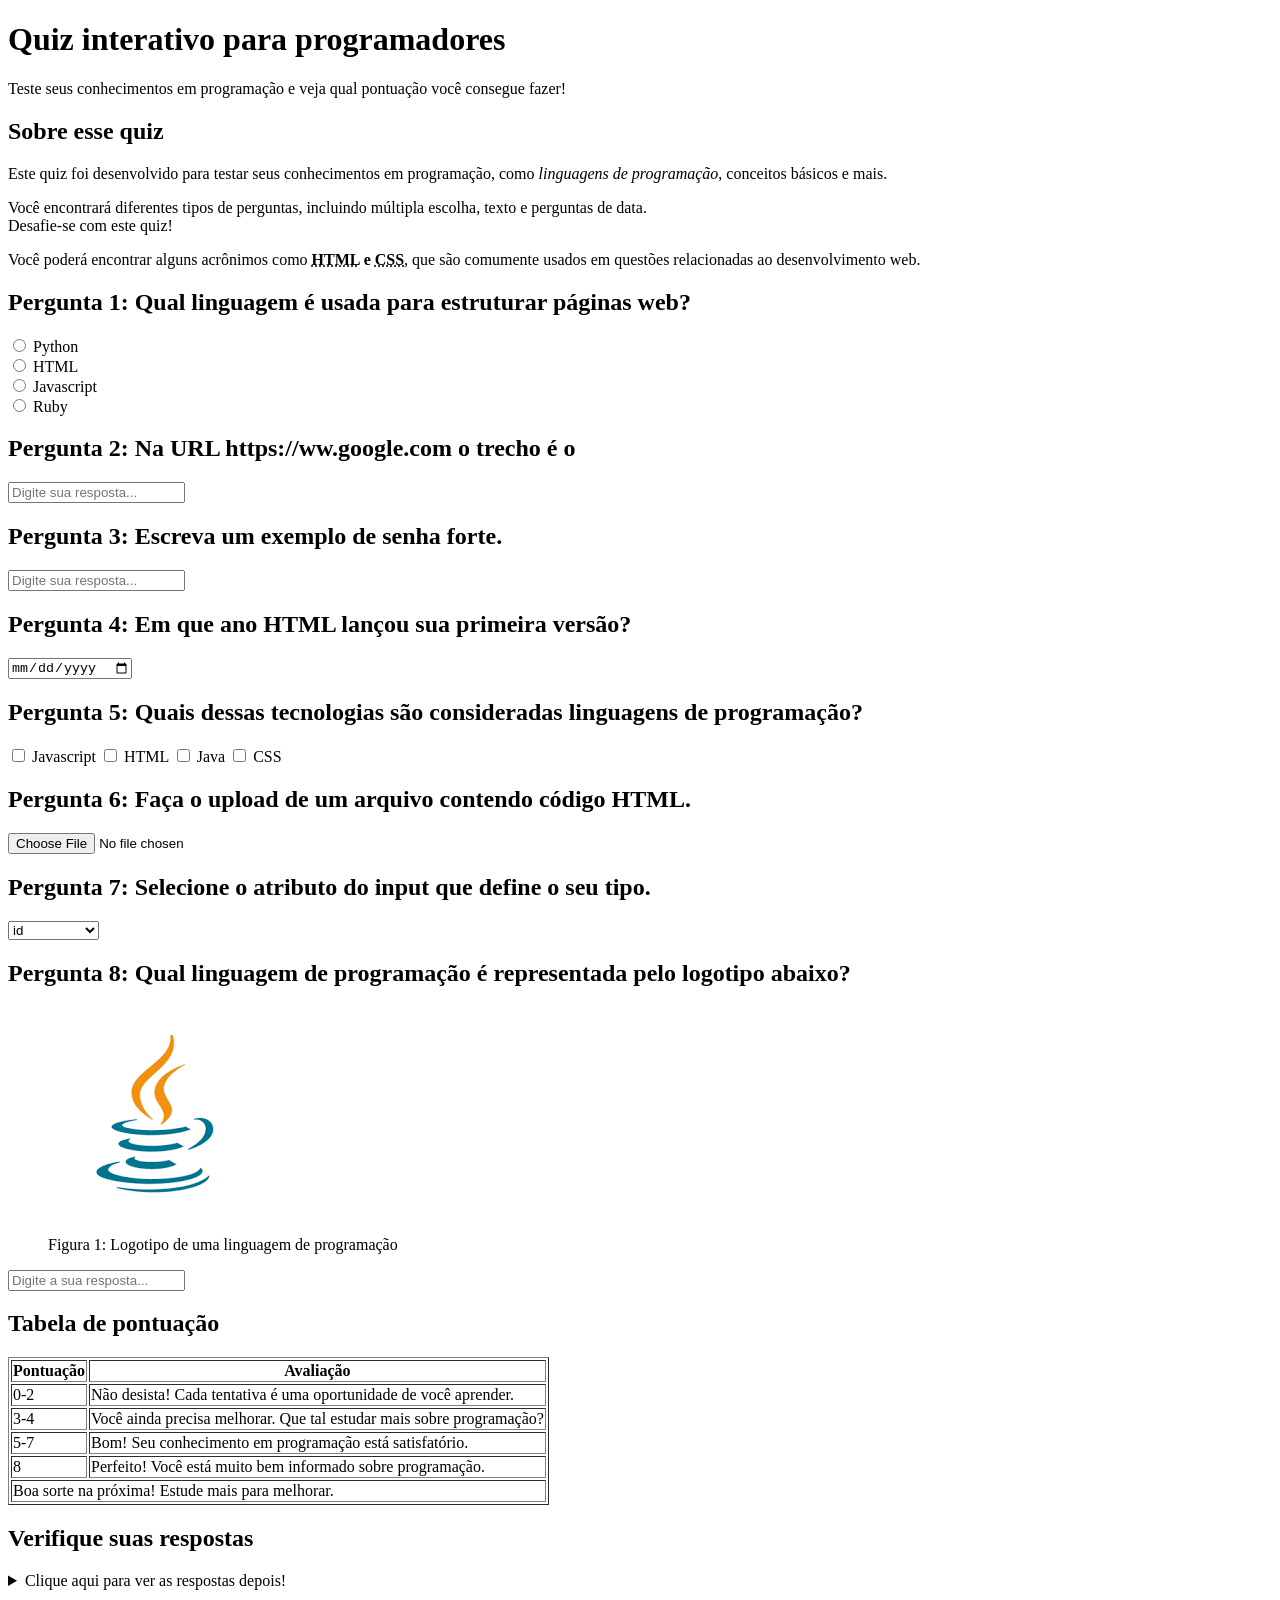
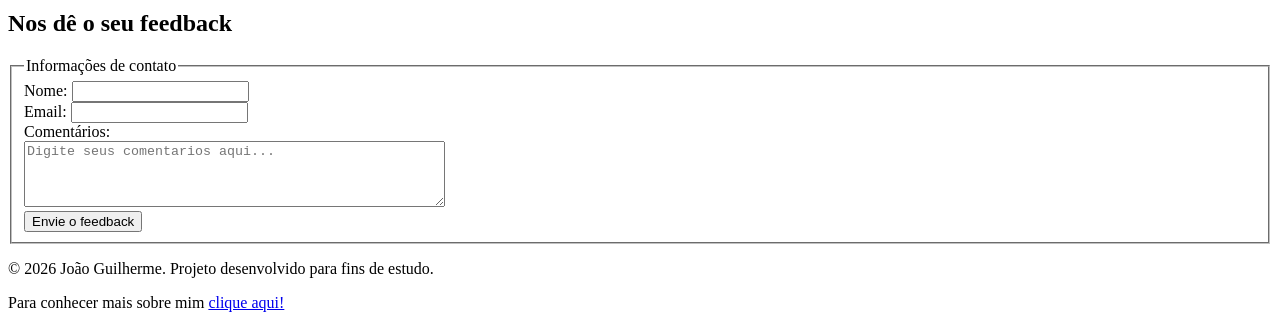
==== index.html @ 02c32a0a "Primeiro commit" ====
<!DOCTYPE html>

<html>
    <head>
        <title>Quiz para programadores</title>
        <meta name="description" content="Um quiz interativo para testar seus conhecimentos">

    </head>
    <body>
        <header>
            <h1>Quiz interativo para programadores</h1>
            <p>Teste seus conhecimentos em programação e veja qual pontuação você consegue fazer!</p>
        </header>
        <main>
            <!--Introdução-->
            <section>
                <h2>Sobre esse quiz</h2>
                <p>Este quiz foi desenvolvido para testar seus conhecimentos em programação, como <em>linguagens de programação</em>, conceitos básicos e mais.</p>
                <p>Você encontrará diferentes tipos de perguntas, incluindo múltipla escolha, texto e perguntas de data. <br> Desafie-se com este quiz!</p>
                <p>Você poderá encontrar alguns acrônimos como <strong><abbr title="Hypertext Markup Language">HTML</abbr> e <abbr title="Cascading Style Sheets">CSS</abbr></strong>, que são comumente usados em questões relacionadas ao desenvolvimento web.</p>
            </section>
            <!--Pergunta 1: múltipla escolha-->
            <section>
                <h2>Pergunta 1: Qual linguagem é usada para estruturar páginas web?</h2>
                <form>
                    <input type="radio" value="Python" id="p1a" name="pergunta1">
                    <label for="p1a">Python</label><br>
                    <input type="radio" value="HTML" id="p1b" name="pergunta1">
                    <label for="p1b">HTML</label><br>
                    <input type="radio" value="Javascript" id="p1c" name="pergunta1">
                    <label for="p1c">Javascript</label><br>
                    <input type="radio" value="Ruby" id="p1d" name="pergunta1">
                    <label for="p1d">Ruby</label><br>
                </form>
            </section>
            <!--Pergunta 2: texto-->
            <section>
                <h2>Pergunta 2: Na URL https://ww.google.com o trecho é o</h2>
                <form>
                    <input type="text" id="p2" name="pergunta2" placeholder="Digite sua resposta...">
                </form>
            </section>
            <!--Pergunta 3: senha-->
            <section>
                <h2>Pergunta 3: Escreva um exemplo de senha forte.</h2>
                <form>
                    <input type="password" id="p3" name="pergunta3" placeholder="Digite sua resposta...">
                </form>
            </section>
            <!--Pergunta 4: data-->
            <section>
                <h2>Pergunta 4: Em que ano HTML lançou sua primeira versão?</h2>
                <form>
                    <input type="date" id="p4" name="pergunta4">
                </form>
            </section>
            <!--Pergunta 5: seleção múltipla-->
            <section>
                <h2>Pergunta 5: Quais dessas tecnologias são consideradas linguagens de programação?</h2>
                <form>
                    <input type="checkbox" id="p5a" name="pergunta5" value="Javascript">
                    <label for="p5a">Javascript</label>
                    <input type="checkbox" id="p5b" name="pergunta5" value="HTML">
                    <label for="p5b">HTML</label>
                    <input type="checkbox" id="p5c" name="pergunta5" value="Java">
                    <label for="p5c">Java</label>
                    <input type="checkbox" id="p5d" name="pergunta5" value="CSS">
                    <label for="p5d">CSS</label>
                </form>
            </section>
            <!--Pergunta 6: upload de arquivos-->
            <section>
                <h2>Pergunta 6: Faça o upload de um arquivo contendo código HTML.</h2>
                <form>
                    <input type="file" id="p6" name="pergunta6">
                </form>
            </section>
            <!--Pergunta 7: menu suspenso-->
            <section>
                <h2>Pergunta 7: Selecione o atributo do input que define o seu tipo.</h2>
                <form>
                    <select name="pergunta7" id="p7">
                        <option value="id">id</option>
                        <option value="type">type</option>
                        <option value="placeholder">placeholder</option>
                    </select>
                </form>
            </section>
            <!--Pergunta 8: imagem-->
            <section>
                <h2>Pergunta 8: Qual linguagem de programação é representada pelo logotipo abaixo?</h2>
                <figure>
                    <img src="./assets/imagem.png" alt="Logotipo de uma linguagem de programação"><br>
                    <figcaption>Figura 1: Logotipo de uma linguagem de programação</figcaption>
                </figure>
                <input type="text" id="p8" name="pergunta8" placeholder="Digite a sua resposta...">
            </section>
            <!--Tabela de pontuação-->
            <section>
                <h2>Tabela de pontuação</h2>
                <table border="1">
                    <thead>
                        <tr>
                            <th>Pontuação</th>
                            <th>Avaliação</th>
                        </tr>
                    </thead>
                    <tbody>
                        <tr>
                            <td>0-2</td>
                            <td>Não desista! Cada tentativa é uma oportunidade de você aprender.</td>
                        </tr>
                        <tr>
                            <td>3-4</td>
                            <td>Você ainda precisa melhorar. Que tal estudar mais sobre programação?</td>
                        </tr>
                        <tr>
                            <td>5-7</td>
                            <td>Bom! Seu conhecimento em programação está satisfatório.</td>
                        </tr>
                        <tr>
                            <td>8</td>
                            <td>Perfeito! Você está muito bem informado sobre programação.</td>
                        </tr>
                    </tbody>
                    <tfoot>
                        <tr>
                            <td colspan="2">Boa sorte na próxima! Estude mais para melhorar.</td>
                        </tr>
                    </tfoot>
                </table>
            </section>
            <!--Lista de respostas-->
            <section>
                <h2>Verifique suas respostas</h2>
                <details>
                    <summary>Clique aqui para ver as respostas depois!</summary>
                    <ol>
                        <li>HTML</li>
                        <li>Domínio</li>
                        <li>Ab23!kao8Anmd#</li>
                        <li>1991</li>
                        <li>Javascript, Java</li>
                        <li>Arquivo deve ter extensão .html</li>
                        <li>type</li>
                        <li>Java</li>
                    </ol>
                </details>
            </section>
            <!--Feedback-->
            <section>
                <h2>Nos dê o seu feedback</h2>
                <form>
                    <fieldset>
                        <legend>Informações de contato</legend>
                        <label for="nome">Nome:</label>
                        <input type="text" id="nome" name="nome"><br>
                        <label for="email">Email:</label>
                        <input type="email" id="email" name="email"><br>
                        <label for="comentarios">Comentários:</label><br>
                        <textarea name="comentarios" id="comentarios" rows="4" cols="50" placeholder="Digite seus comentarios aqui..."></textarea><br>
                        <button onclick="alert('FEEDBACK ENVIADO')">Envie o feedback</button>
                    </fieldset>
                </form>
            </section>
        </main>
        <footer>
            <p>&copy; 2026 João Guilherme. Projeto desenvolvido para fins de estudo.</p>
            <p>Para conhecer mais sobre mim <a href="sobremim.html" target="_blank">clique aqui!</a></p>
        </footer>
    </body>
</html>
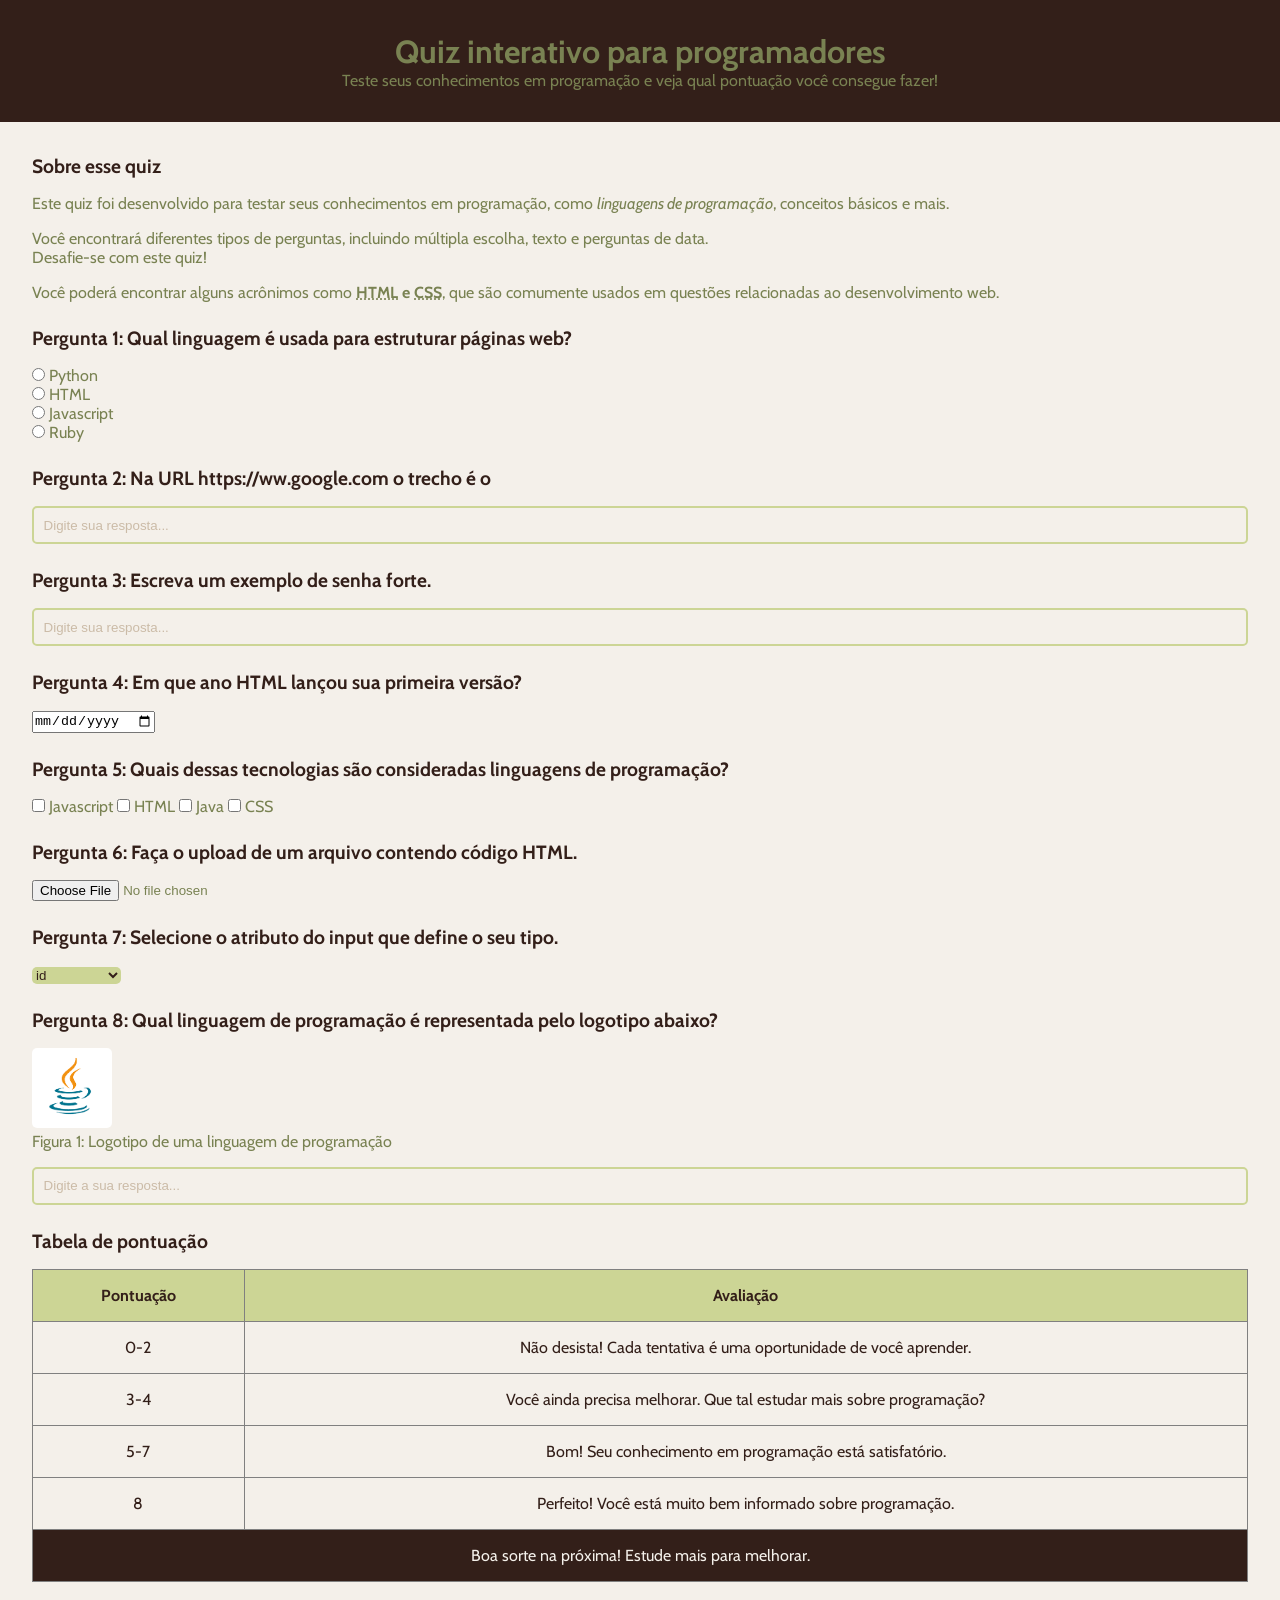
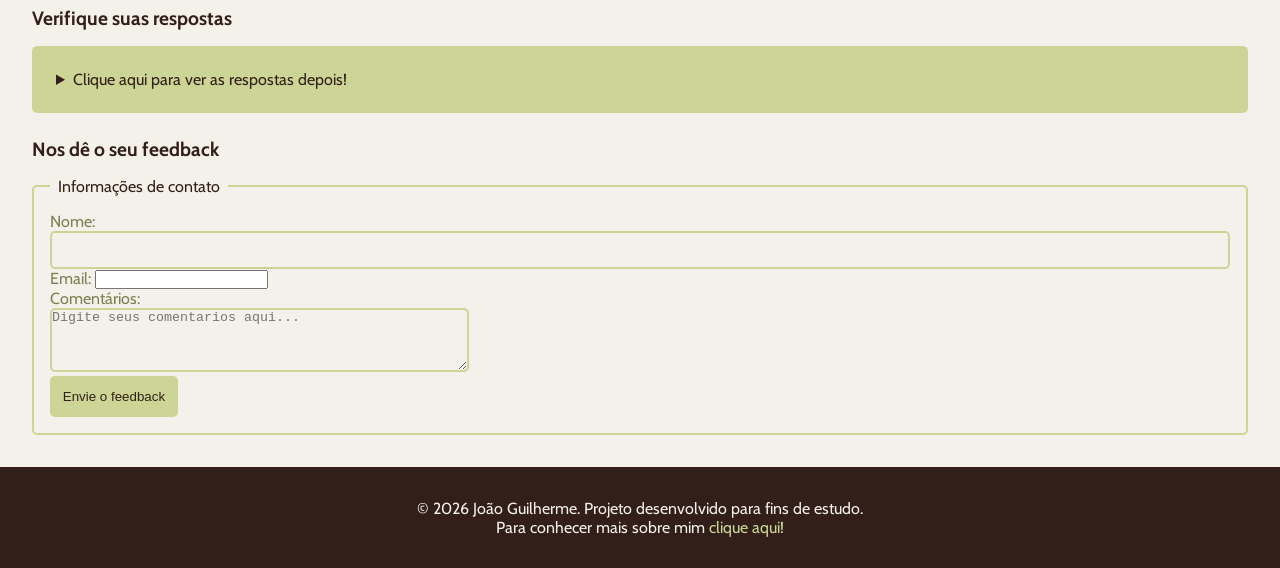
==== commit 4315c86e: "Adiciona style.css e atualiza index.html" ====
--- a/index.html
+++ b/index.html
@@ -4,7 +4,7 @@
     <head>
         <title>Quiz para programadores</title>
         <meta name="description" content="Um quiz interativo para testar seus conhecimentos">
-
+        <link rel="stylesheet" href="style.css">
     </head>
     <body>
         <header>
@@ -165,8 +165,8 @@
             </section>
         </main>
         <footer>
-            <p>&copy; 2026 João Guilherme. Projeto desenvolvido para fins de estudo.</p>
-            <p>Para conhecer mais sobre mim <a href="sobremim.html" target="_blank">clique aqui!</a></p>
+            <p class="paragrafo-footer">&copy; 2026 João Guilherme. Projeto desenvolvido para fins de estudo.</p>
+            <p class="paragrafo-footer">Para conhecer mais sobre mim <a href="sobremim.html" target="_blank">clique aqui!</a></p>
         </footer>
     </body>
 </html>
--- a/style.css
+++ b/style.css
@@ -0,0 +1,153 @@
+@import url('https://fonts.googleapis.com/css2?family=Cabin:ital,wght@0,400..700;1,400..700&display=swap');
+
+*{
+    margin: 0;
+    padding: 0;
+    box-sizing: border-box;
+}
+
+body{
+    background-color: #F4F0EA;
+    color: #798252;
+    font-family: "Cabin", sans-serif;
+    font-weight: 400;
+}
+
+header{
+    padding: 2rem;
+    background-color: #331F19;
+    text-align: center;
+}
+
+main{
+    padding: 2rem;
+    display: flex;
+    flex-direction: column;
+    gap: 1.5em;
+}
+
+section{
+    display: flex;
+    flex-direction: column;
+    gap: 1rem;
+}
+
+h2{
+    color: #331F19;
+    font-size: 1.2rem;
+}
+
+input[type="radio"], input[type="checkbox"], input[type="date"], input[type="email"]{
+    accent-color: #CCD595;
+}
+
+input[type="text"], input[type="password"]{
+    width: 100%;
+    padding: 0.6rem;
+    border: 2px solid #CCD595;
+    outline: none;
+    border-radius: 5px;
+    background-color: transparent;
+}
+
+input::placeholder{
+    color: #CBBBA7;
+}
+
+select{
+    cursor: pointer;
+    background-color: #CCD595;
+    color: #331F19;
+    border-radius: 5px;
+    border: none;
+    outline: none;
+}
+
+img{
+    width: 5rem;
+    border-radius: 5px;
+}
+
+table{
+    width: 100%;
+    border-collapse: collapse;
+}
+
+th{
+    background-color: #CCD595;
+    color: #331F19;
+    padding: 1rem;
+}
+
+td{
+    color: #331F19;
+    padding: 1rem;
+    text-align: center;
+}
+
+tfoot td{
+    background-color: #331F19;
+    color: #F4F0EA;
+}
+
+details{
+    background-color: #CCD595;
+    border-radius: 5px;
+    padding: 1rem;
+}
+
+summary{
+    color: #331F19;
+    margin: 0.5rem;
+    cursor: pointer;
+}
+
+ol{
+    margin-left: 1.5rem;
+}
+
+ol li{
+    padding: 0.2rem;
+}
+
+fieldset{
+    border: 2px solid #CCD595;
+    border-radius: 5px;
+    padding: 1rem;
+}
+
+legend{
+    color: #331F19;
+    padding: 0 0.5rem;
+}
+
+textarea{
+    outline: none;
+    border-radius: 5px;
+    border: 2px solid #CCD595;
+    background-color: transparent;
+}
+
+button{
+    background-color: #CCD595;
+    border: none;
+    padding: 0.8rem;
+    color: #331F19;
+    border-radius: 5px;
+    cursor: pointer;
+}
+
+footer{
+    background-color: #331F19;
+    padding: 2rem;
+    text-align: center;
+}
+
+.paragrafo-footer{
+    color: #F4F0EA;
+}
+
+footer a{
+    text-decoration: none;
+    color: #CCD595;
+}
